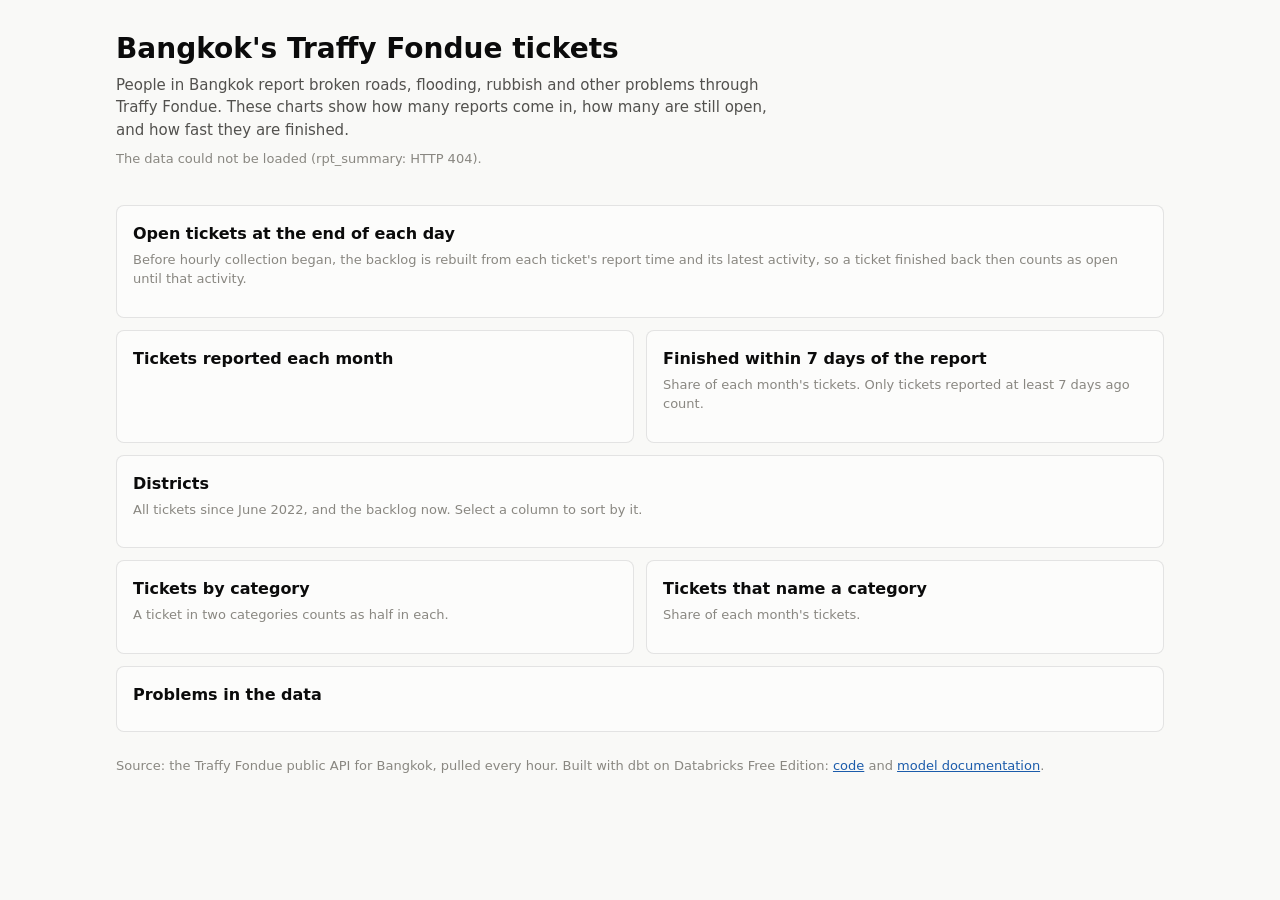
==== dashboard/index.html @ c1b377f6 "Publish a dashboard and the dbt docs on GitHub Pages The page is plain HTML, CSS and JavaScript read" ====
<!doctype html>
<html lang="en">
<head>
  <meta charset="utf-8">
  <meta name="viewport" content="width=device-width, initial-scale=1">
  <title>Bangkok's Traffy Fondue tickets</title>
  <meta name="description" content="How many problems people in Bangkok report through Traffy Fondue, how many are still open, and how fast they are finished.">
  <link rel="stylesheet" href="style.css">
</head>
<body>
  <main>
    <header>
      <h1>Bangkok's Traffy Fondue tickets</h1>
      <p class="lede">
        People in Bangkok report broken roads, flooding, rubbish and other problems through
        Traffy Fondue. These charts show how many reports come in, how many are still open,
        and how fast they are finished.
      </p>
      <p class="meta" id="as-of">Loading…</p>
    </header>

    <section class="tiles" id="tiles" aria-label="Headline numbers"></section>

    <section class="card">
      <h2>Open tickets at the end of each day</h2>
      <p class="note">
        Before hourly collection began, the backlog is rebuilt from each ticket's report time and
        its latest activity, so a ticket finished back then counts as open until that activity.
      </p>
      <div class="chart" id="backlog"></div>
    </section>

    <div class="pair">
      <section class="card">
        <h2>Tickets reported each month</h2>
        <div class="chart" id="monthly-reported"></div>
      </section>
      <section class="card">
        <h2>Finished within 7 days of the report</h2>
        <p class="note">Share of each month's tickets. Only tickets reported at least 7 days ago count.</p>
        <div class="chart" id="monthly-7-days"></div>
      </section>
    </div>

    <section class="card">
      <h2>Districts</h2>
      <p class="note">All tickets since June 2022, and the backlog now. Select a column to sort by it.</p>
      <div id="districts"></div>
    </section>

    <div class="pair">
      <section class="card">
        <h2>Tickets by category</h2>
        <p class="note">A ticket in two categories counts as half in each.</p>
        <div id="categories"></div>
      </section>
      <section class="card">
        <h2>Tickets that name a category</h2>
        <p class="note">Share of each month's tickets.</p>
        <div class="chart" id="monthly-category"></div>
      </section>
    </div>

    <section class="card">
      <h2>Problems in the data</h2>
      <ul class="notes" id="data-quality"></ul>
    </section>

    <footer>
      <p>
        Source: the Traffy Fondue public API for Bangkok, pulled every hour. Built with dbt on
        Databricks Free Edition: <a href="https://github.com/tongthong-nnk/bkk-traffy-warehouse">code</a>
        and <a href="docs/">model documentation</a>.
      </p>
    </footer>
  </main>
  <div class="tooltip" id="tooltip" role="status" hidden></div>
  <script src="app.js" type="module"></script>
</body>
</html>
---- dashboard/style.css ----
:root {
  color-scheme: light;
  --page: #f9f9f7;
  --surface: #fcfcfb;
  --ink: #0b0b0b;
  --ink-2: #52514e;
  --muted: #898781;
  --grid: #e1e0d9;
  --axis: #c3c2b7;
  --border: rgba(11, 11, 11, 0.1);
  --series-1: #2a78d6;
  --series-2: #eb6834;
  --wash-1: rgba(42, 120, 214, 0.1);
  --link: #1c5cab;
}

@media (prefers-color-scheme: dark) {
  :root {
    color-scheme: dark;
    --page: #0d0d0d;
    --surface: #1a1a19;
    --ink: #f0efec;
    --ink-2: #c3c2b7;
    --muted: #898781;
    --grid: #2c2c2a;
    --axis: #383835;
    --border: rgba(255, 255, 255, 0.1);
    --series-1: #3987e5;
    --series-2: #d95926;
    --wash-1: rgba(57, 135, 229, 0.12);
    --link: #86b6ef;
  }
}

* {
  box-sizing: border-box;
}

body {
  margin: 0;
  background: var(--page);
  color: var(--ink);
  font: 15px/1.5 system-ui, -apple-system, "Segoe UI", sans-serif;
}

main {
  max-width: 1080px;
  margin: 0 auto;
  padding: 32px 16px 48px;
}

h1 {
  margin: 0 0 8px;
  font-size: 28px;
  line-height: 1.2;
}

h2 {
  margin: 0 0 4px;
  font-size: 16px;
}

a {
  color: var(--link);
}

.lede {
  max-width: 680px;
  margin: 0 0 8px;
  color: var(--ink-2);
}

.meta,
.note {
  margin: 0;
  color: var(--muted);
  font-size: 13px;
}

.note {
  margin-bottom: 12px;
}

.tiles {
  display: grid;
  grid-template-columns: repeat(auto-fit, minmax(150px, 1fr));
  gap: 12px;
  margin: 24px 0 12px;
}

.tile,
.card {
  background: var(--surface);
  border: 1px solid var(--border);
  border-radius: 8px;
}

.tile {
  padding: 14px 16px;
}

.tile .label {
  color: var(--ink-2);
  font-size: 13px;
}

.tile .value {
  margin-top: 2px;
  font-size: 30px;
  font-weight: 600;
  line-height: 1.2;
}

.tile .sub {
  color: var(--muted);
  font-size: 13px;
}

.card {
  padding: 16px;
  margin-bottom: 12px;
  min-width: 0;
}

.pair {
  display: grid;
  grid-template-columns: repeat(auto-fit, minmax(min(100%, 420px), 1fr));
  gap: 12px;
  margin-bottom: 12px;
}

.pair .card {
  margin-bottom: 0;
}

.chart {
  position: relative;
}

.chart svg {
  display: block;
  overflow: visible;
}

.legend {
  display: flex;
  flex-wrap: wrap;
  gap: 4px 16px;
  margin-bottom: 8px;
  color: var(--ink-2);
  font-size: 13px;
}

.legend span::before {
  content: "";
  display: inline-block;
  width: 14px;
  height: 2px;
  margin-right: 6px;
  vertical-align: middle;
  background: var(--key);
}

svg text {
  fill: var(--muted);
  font-size: 12px;
  font-variant-numeric: tabular-nums;
}

svg text.end-label {
  fill: var(--ink-2);
}

.gridline {
  stroke: var(--grid);
  stroke-width: 1;
}

.baseline {
  stroke: var(--axis);
  stroke-width: 1;
}

.crosshair {
  stroke: var(--axis);
  stroke-width: 1;
}

.series-line {
  fill: none;
  stroke-width: 2;
  stroke-linejoin: round;
  stroke-linecap: round;
}

.end-dot {
  stroke: var(--surface);
  stroke-width: 2;
}

.column {
  fill: var(--series-1);
}

.column.active {
  opacity: 0.7;
}

.tooltip {
  position: fixed;
  z-index: 10;
  min-width: 140px;
  padding: 8px 10px;
  pointer-events: none;
  background: var(--surface);
  border: 1px solid var(--border);
  border-radius: 6px;
  box-shadow: 0 4px 16px rgba(0, 0, 0, 0.12);
  font-size: 13px;
}

.tooltip .when {
  margin-bottom: 4px;
  color: var(--muted);
}

.tooltip .row {
  display: flex;
  align-items: center;
  gap: 8px;
}

.tooltip .row::before {
  content: "";
  width: 12px;
  height: 2px;
  background: var(--key);
}

.tooltip .row:not(.keyed)::before {
  display: none;
}

.tooltip strong {
  font-variant-numeric: tabular-nums;
}

.tooltip .name {
  color: var(--ink-2);
}

details.table-view {
  margin-top: 8px;
  font-size: 13px;
}

details.table-view summary {
  color: var(--ink-2);
  cursor: pointer;
}

details.table-view .scroll {
  max-height: 320px;
  margin-top: 8px;
  overflow: auto;
}

table {
  width: 100%;
  border-collapse: collapse;
  font-size: 13px;
}

th,
td {
  padding: 6px 8px;
  border-bottom: 1px solid var(--grid);
  text-align: right;
  white-space: nowrap;
}

th:first-child,
td:first-child {
  text-align: left;
}

td {
  font-variant-numeric: tabular-nums;
}

th {
  position: sticky;
  top: 0;
  background: var(--surface);
  color: var(--ink-2);
  font-weight: 600;
}

th button {
  padding: 0;
  border: 0;
  background: none;
  color: inherit;
  font: inherit;
  cursor: pointer;
}

th[aria-sort] button::after {
  content: " ↓";
}

th[aria-sort="ascending"] button::after {
  content: " ↑";
}

td .th-name {
  color: var(--muted);
  margin-left: 6px;
}

.table-wrap {
  overflow-x: auto;
}

button.more {
  margin-top: 10px;
  padding: 6px 12px;
  border: 1px solid var(--border);
  border-radius: 6px;
  background: none;
  color: var(--ink-2);
  font: inherit;
  font-size: 13px;
  cursor: pointer;
}

.sr-only {
  position: absolute;
  width: 1px;
  height: 1px;
  overflow: hidden;
  clip-path: inset(50%);
  white-space: nowrap;
}

.inline-bar {
  display: inline-block;
  height: 8px;
  margin-left: 8px;
  vertical-align: middle;
  background: var(--series-2);
  border-radius: 0 4px 4px 0;
}

.bars {
  display: grid;
  grid-template-columns: minmax(110px, max-content) 1fr;
  gap: 6px 12px;
  align-items: center;
  font-size: 13px;
}

.bars .name {
  color: var(--ink-2);
}

.bars .name small {
  color: var(--muted);
  font-size: 12px;
  margin-left: 4px;
}

.bars .track {
  display: flex;
  align-items: center;
  gap: 8px;
  min-width: 0;
}

.bars .bar {
  height: 14px;
  min-width: 1px;
  background: var(--series-1);
  border-radius: 0 4px 4px 0;
}

.bars .num {
  color: var(--ink-2);
  font-variant-numeric: tabular-nums;
}

.notes {
  margin: 8px 0 0;
  padding-left: 18px;
  color: var(--ink-2);
}

.notes li {
  margin-bottom: 6px;
}

.notes strong {
  color: var(--ink);
}

footer {
  margin-top: 24px;
  color: var(--muted);
  font-size: 13px;
}
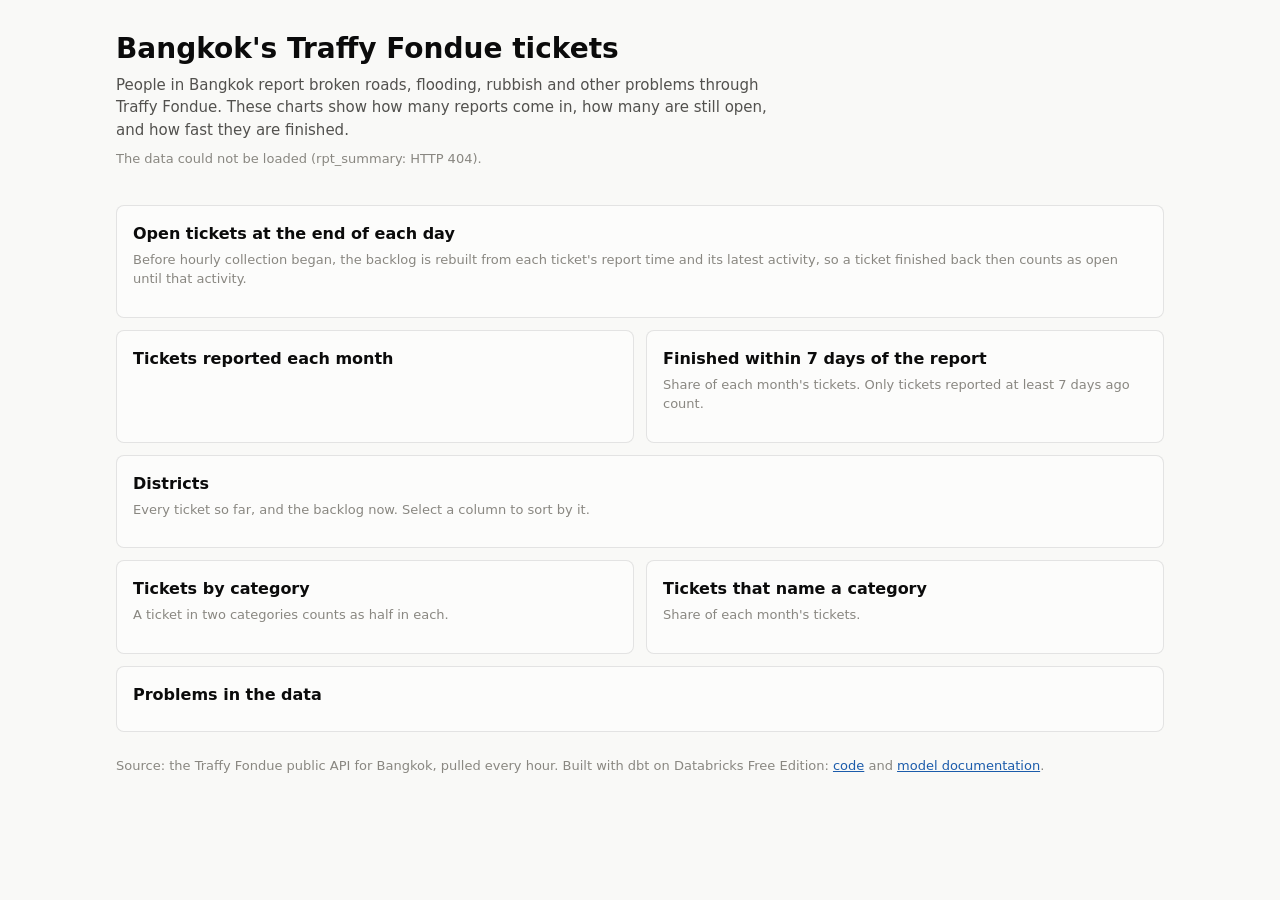
==== commit 76f8217f: "Drop a start date the district table does not keep to Some tickets were reported before June 2022, s" ====
--- a/dashboard/index.html
+++ b/dashboard/index.html
@@ -44,7 +44,7 @@
 
     <section class="card">
       <h2>Districts</h2>
-      <p class="note">All tickets since June 2022, and the backlog now. Select a column to sort by it.</p>
+      <p class="note">Every ticket so far, and the backlog now. Select a column to sort by it.</p>
       <div id="districts"></div>
     </section>
 
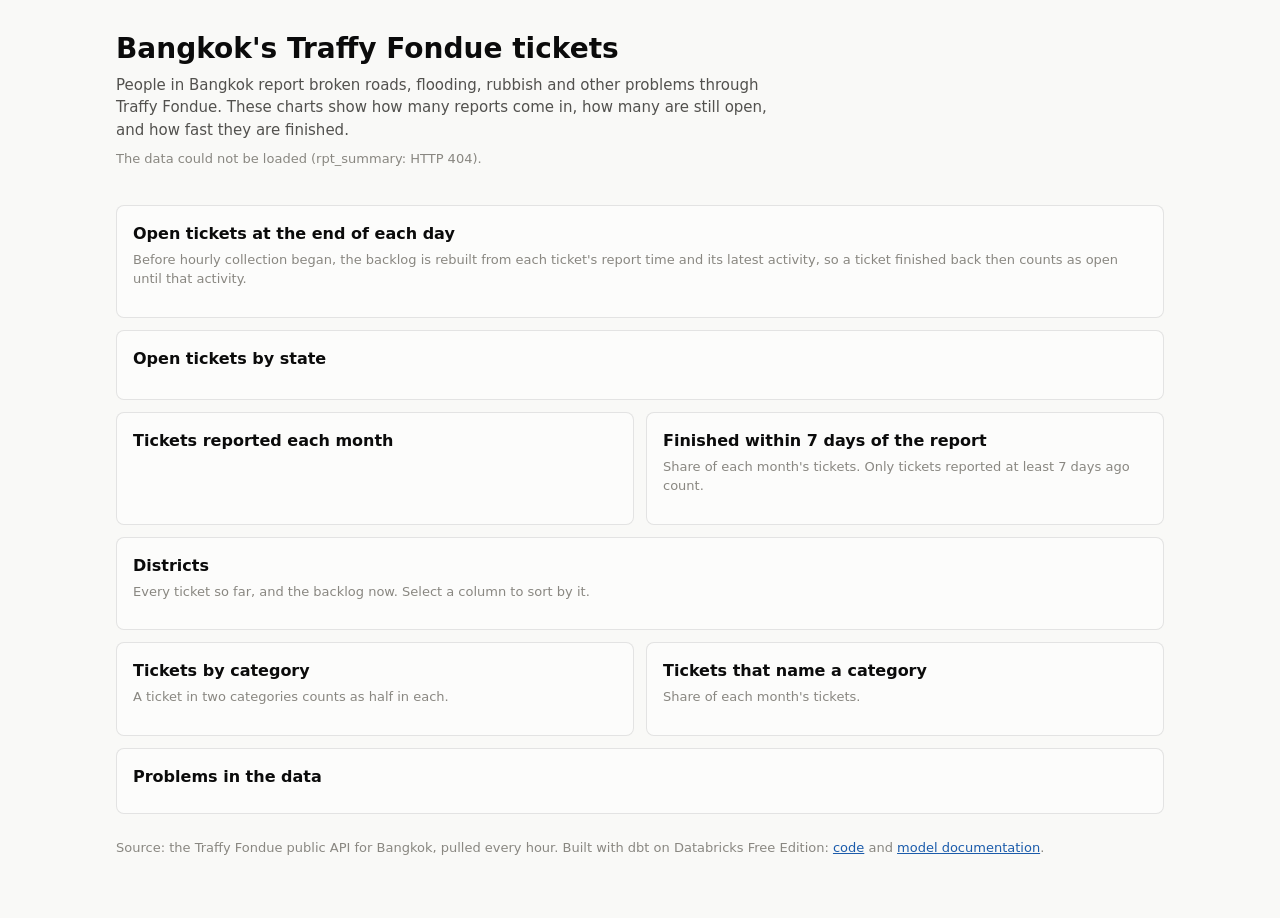
==== commit ee66f02c: "Show which states the open tickets are in With the whole history loaded, more than a quarter of a mi" ====
--- a/dashboard/index.html
+++ b/dashboard/index.html
@@ -28,6 +28,12 @@
         its latest activity, so a ticket finished back then counts as open until that activity.
       </p>
       <div class="chart" id="backlog"></div>
+    </section>
+
+    <section class="card">
+      <h2>Open tickets by state</h2>
+      <p class="note" id="states-note"></p>
+      <div class="narrow" id="states"></div>
     </section>
 
     <div class="pair">
--- a/dashboard/style.css
+++ b/dashboard/style.css
@@ -389,6 +389,10 @@
   font-variant-numeric: tabular-nums;
 }
 
+.narrow .bars {
+  max-width: 720px;
+}
+
 .notes {
   margin: 8px 0 0;
   padding-left: 18px;
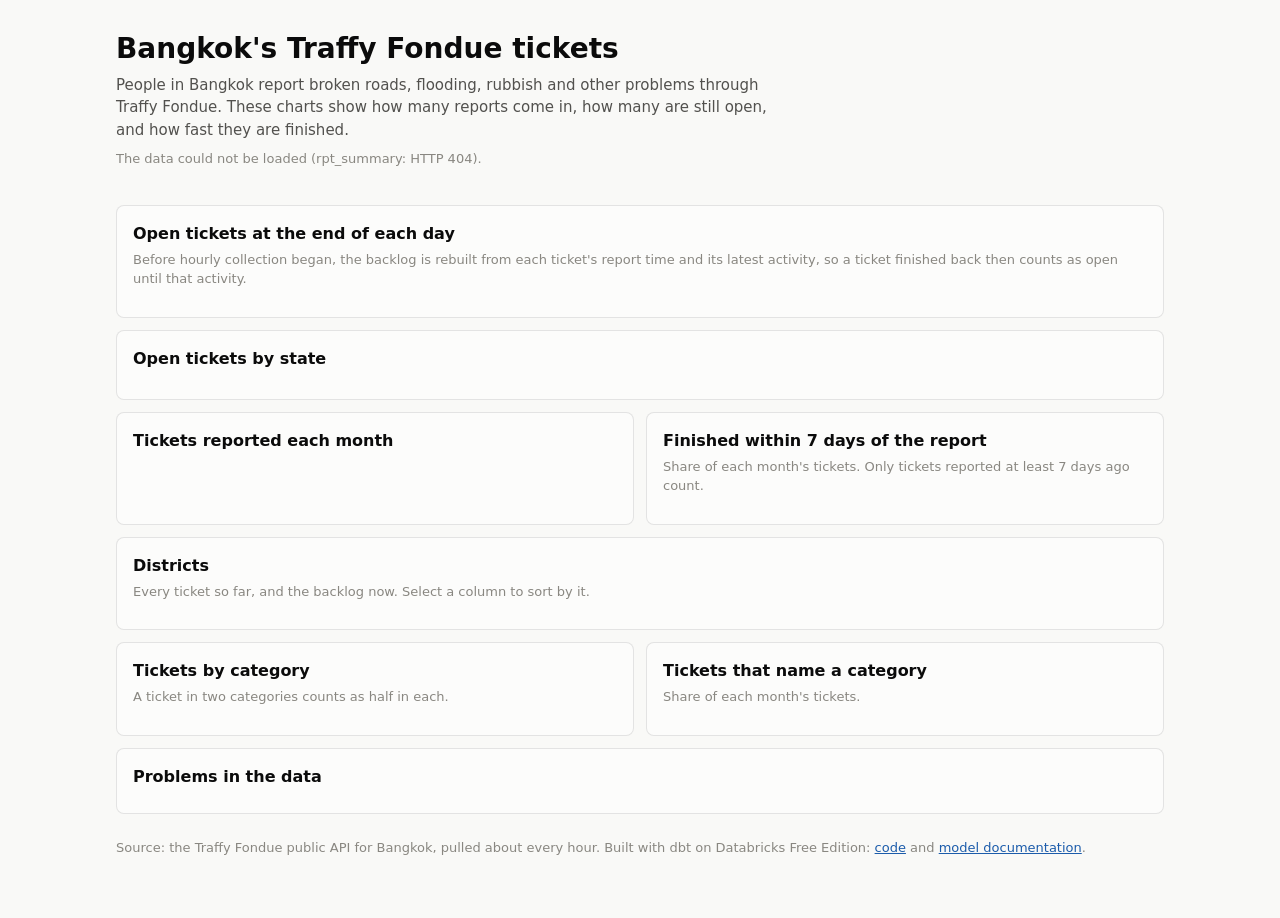
==== commit 66d9ba42: "Ask for an ingest run four times an hour, pull at most about hourly GitHub started 4 of the 16 hourl" ====
--- a/dashboard/index.html
+++ b/dashboard/index.html
@@ -74,7 +74,7 @@
 
     <footer>
       <p>
-        Source: the Traffy Fondue public API for Bangkok, pulled every hour. Built with dbt on
+        Source: the Traffy Fondue public API for Bangkok, pulled about every hour. Built with dbt on
         Databricks Free Edition: <a href="https://github.com/tongthong-nnk/bkk-traffy-warehouse">code</a>
         and <a href="docs/">model documentation</a>.
       </p>
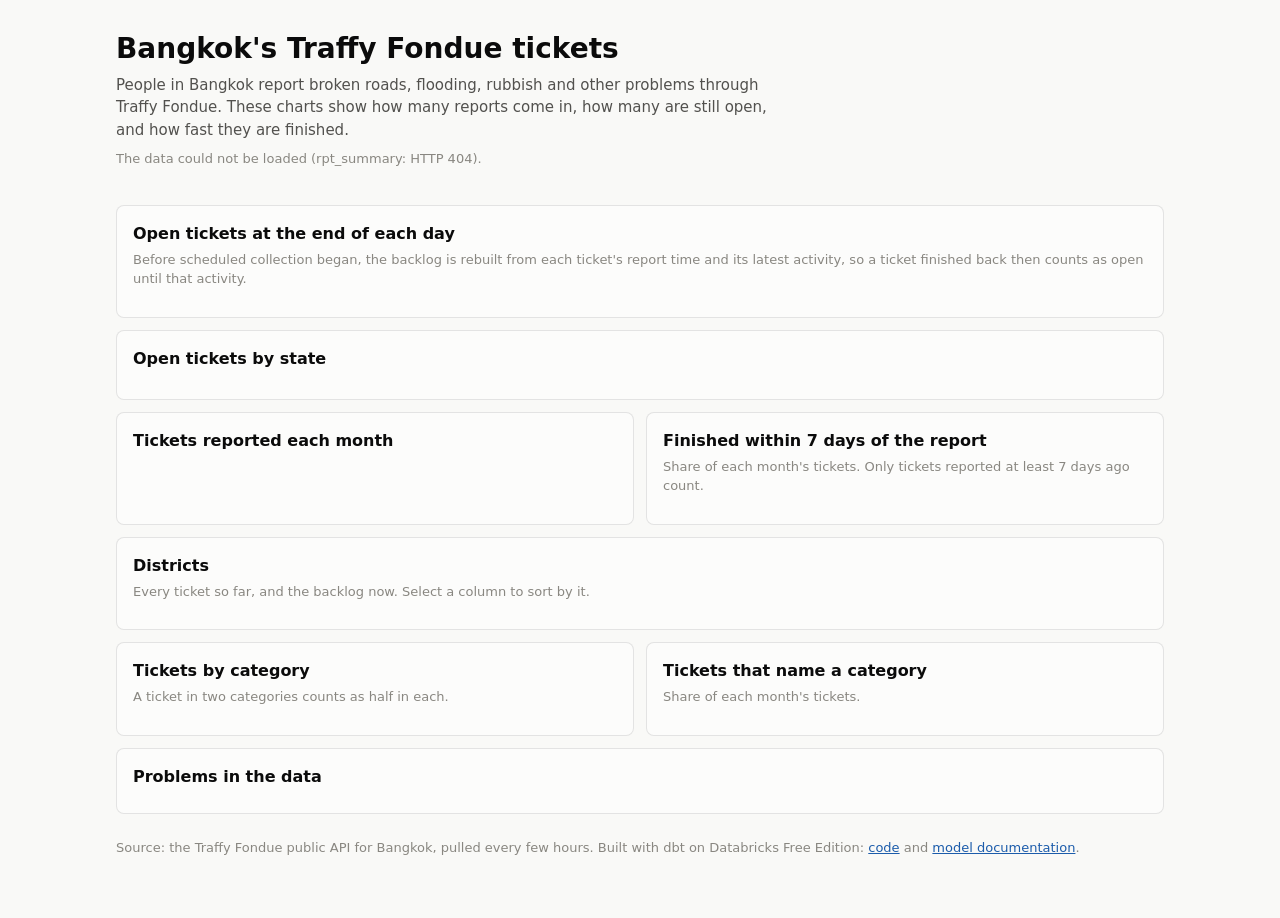
==== commit 3069da18: "Go back to one ingest run an hour and say how often GitHub starts it Asking four times an hour did n" ====
--- a/dashboard/index.html
+++ b/dashboard/index.html
@@ -24,7 +24,7 @@
     <section class="card">
       <h2>Open tickets at the end of each day</h2>
       <p class="note">
-        Before hourly collection began, the backlog is rebuilt from each ticket's report time and
+        Before scheduled collection began, the backlog is rebuilt from each ticket's report time and
         its latest activity, so a ticket finished back then counts as open until that activity.
       </p>
       <div class="chart" id="backlog"></div>
@@ -74,7 +74,7 @@
 
     <footer>
       <p>
-        Source: the Traffy Fondue public API for Bangkok, pulled about every hour. Built with dbt on
+        Source: the Traffy Fondue public API for Bangkok, pulled every few hours. Built with dbt on
         Databricks Free Edition: <a href="https://github.com/tongthong-nnk/bkk-traffy-warehouse">code</a>
         and <a href="docs/">model documentation</a>.
       </p>
